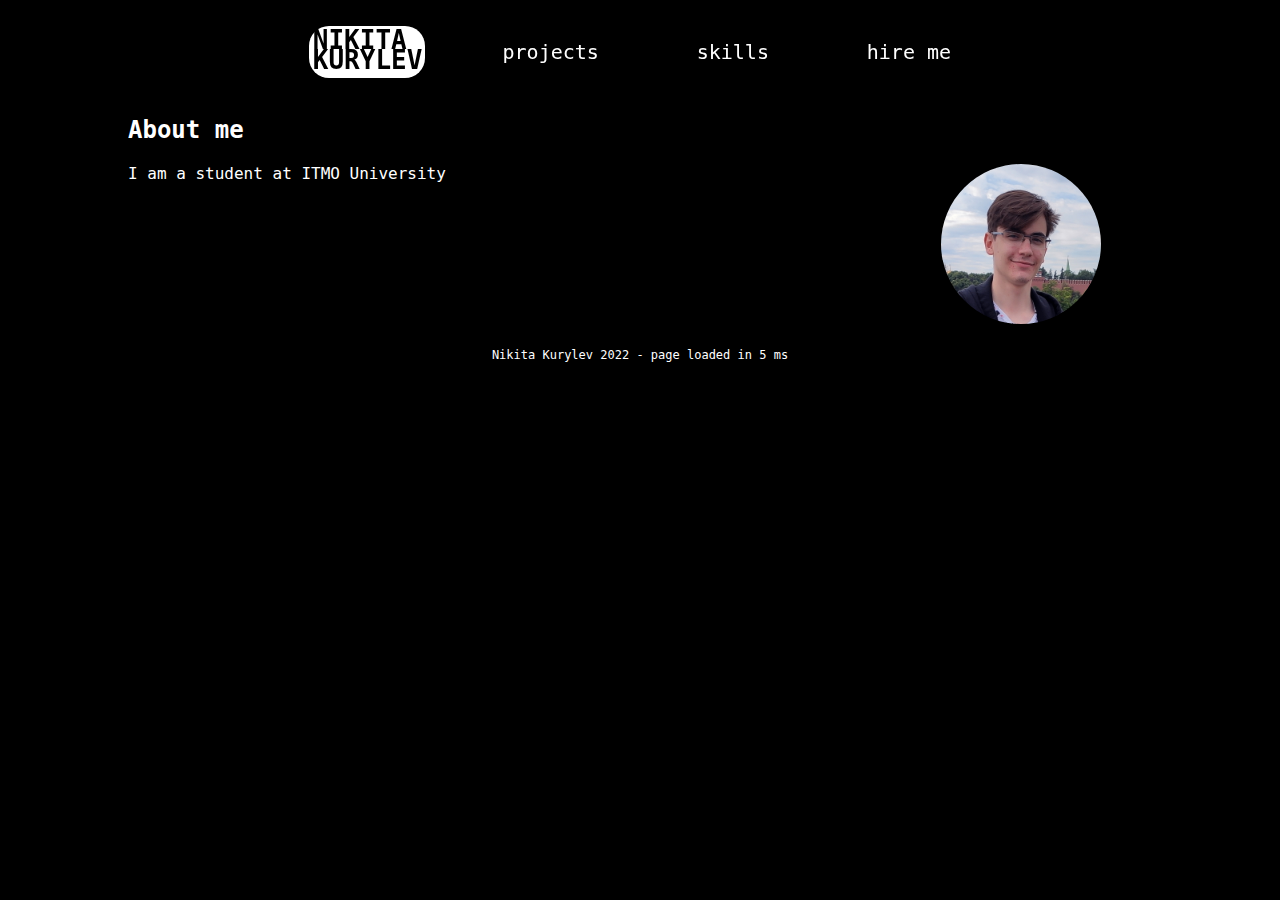
==== index.html @ 056c4a72 "feat: add favicon" ====
<!DOCTYPE html>
<html lang="en-US">

<head>
    <meta charset="utf-8">
    <meta name="viewport" content="width=device-width, initial-scale=1.0">
    <link href="style.css" rel="stylesheet" type="text/css">
    <title>Nikita Kurylev</title>
    <script src = "scripts/loadtime.js"></script>
    <script src="scripts/headroom.js"></script>
    <script src="scripts/header.js"></script>
    <link rel="apple-touch-icon" sizes="180x180" href="/apple-touch-icon.png">
    <link rel="icon" type="image/png" sizes="32x32" href="/favicon-32x32.png">
    <link rel="icon" type="image/png" sizes="16x16" href="/favicon-16x16.png">
    <link rel="manifest" href="/site.webmanifest">
</head>

<body>
    <header>
        <nav>
            <ul>
                <li id="/index.html" class="menu"><a class="title" href="index.html">Nikita<br>Kurylev</a></li>
                <li id="/projects.html" class="menu"><a href="projects.html">projects</a></li>
                <li id="/skills.html" class="menu"><a href="skills.html">skills</a></li>
                <li id="/hire.html" class="menu"><a href="hire.html">hire me</a></li>
            </ul>
        </nav>
    </header>
    <main>
        <section id="about" class="about">
            <h2>About me</h2>
            <p>
                <img class="portrait" src="images/pic.jpg">
                I am a student at ITMO University
            </p>
        </section>
    <footer id="footer">
        Nikita Kurylev 2022
    </footer>
</body>

</html>
---- style.css ----
html {
  font-family: monospace
}

body {
  background-color: black;
  color: white;
  font-size: large;
}

main {
  width: 80vw;
  margin: auto;
}

header {
  text-align: center;
  position: sticky;
  top: 0em;
  padding-top: 0.1em;
  padding-bottom: 0.1em;
  background-image: linear-gradient(180deg, black, rgba(0, 0, 0, 0));
  z-index:1;
}

a {
  color: #0F0;
}

nav {
  max-width: 50em;
  margin: auto;
}

nav ul {
  padding: 0 5%;
  white-space: nowrap;
  display: flex;
  justify-content: space-between;
}

nav li {
  vertical-align: middle;
}

nav .menu {
  display: inline-block;
  margin: auto;
  padding: 0.2em;
  font-size: x-large;
}

nav .current {
  display: inline-block;
  width: 15%;
  margin: 0 4%;
  padding: 0.2em;
  font-size: x-large;
  background-color: white;
  font-weight: bold;
  border-radius: 1em;
}

nav .menu a {
  text-shadow: black 0em 0em 0.75em;
  color: white;
  text-decoration: none;
}

nav .current a {
  color: black;
  text-decoration: none;
}

nav li a:hover {
  text-shadow: none;
  color: black;
  background-color: white;
  font-weight: bolder;
}

nav .title {
  display: inline-block;
  font-size: xx-large;
  text-align: left;
  font-weight: bold;
  line-height: 0.8em;
  text-transform: uppercase;
}

footer {
  text-align: center;
  font-size: small;
  padding-top: 2em;
}

.about {
  overflow: hidden;
}

.portrait {
  float: right;
  width: 10em;
  border-radius: 50%;
  margin-right: 5%;
}

.todo {
  border: solid;
  border-width: 2px;
  border-radius: 1em;
  padding: 0.5em;
  margin: 0.5em;
  width: fit-content;
  font-weight: bolder;
}

.grid {
  margin: 0 auto;
}

.grid-item {
  border-radius: 1em;
  border: solid;
  border-width: 2px;
  border-color: gray;
  color: lightgray;
  margin: 0.5em;
  overflow: hidden;
  width: 315px;
  padding: 12.5px;
}

.grid-item a img {
  border-radius: 1em;
  display: block;
  margin: auto;
}

.headroom {
  will-change: transform;
  transition: transform 200ms linear;
}
.headroom--pinned {
  transform: translateY(0%);
}
.headroom--unpinned {
  transform: translateY(-100%);
}
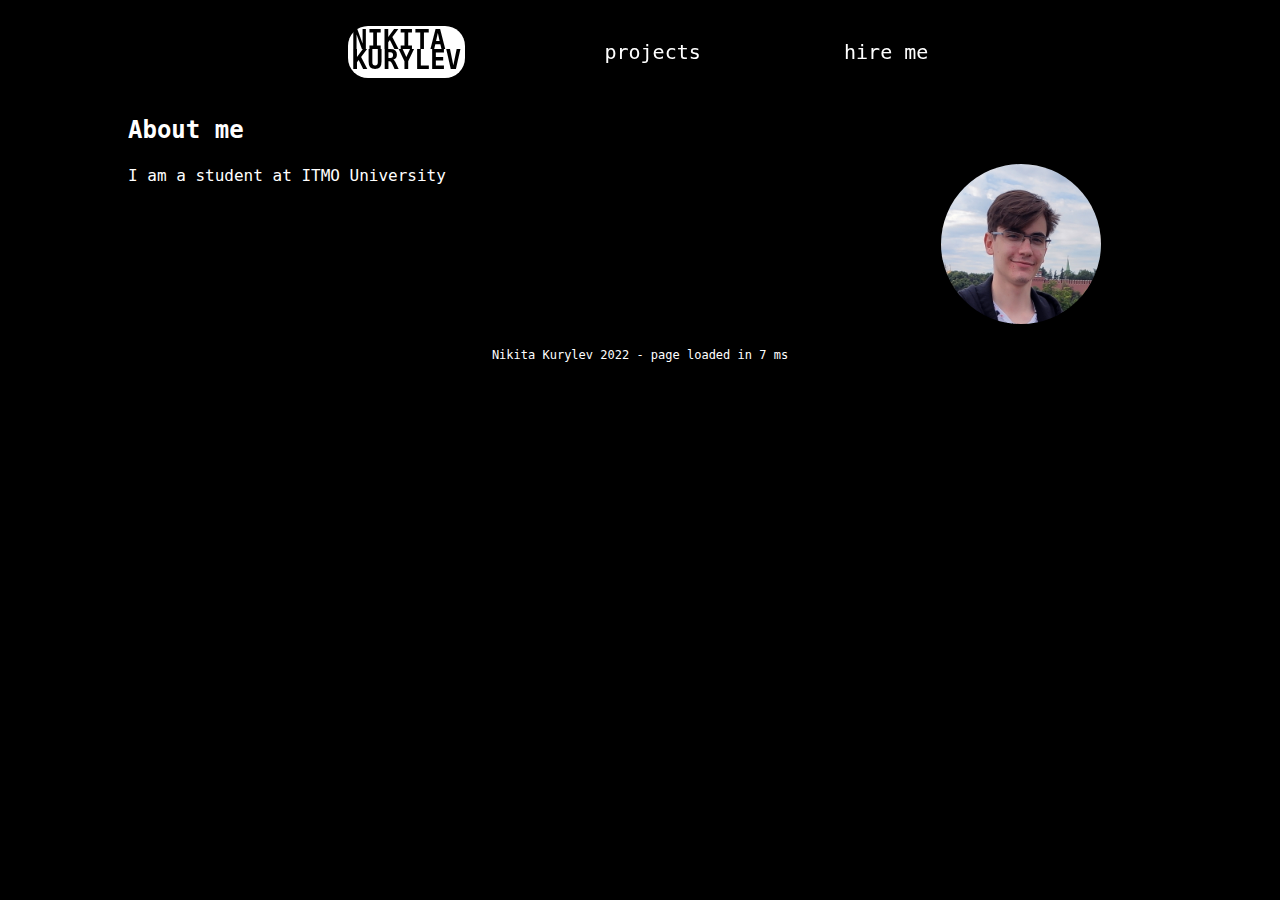
==== commit 3dd232cd: "feat: various small changes" ====
--- a/index.html
+++ b/index.html
@@ -21,7 +21,6 @@
             <ul>
                 <li id="/index.html" class="menu"><a class="title" href="index.html">Nikita<br>Kurylev</a></li>
                 <li id="/projects.html" class="menu"><a href="projects.html">projects</a></li>
-                <li id="/skills.html" class="menu"><a href="skills.html">skills</a></li>
                 <li id="/hire.html" class="menu"><a href="hire.html">hire me</a></li>
             </ul>
         </nav>
--- a/style.css
+++ b/style.css
@@ -37,6 +37,7 @@
   white-space: nowrap;
   display: flex;
   justify-content: space-between;
+  flex-wrap: wrap;
 }
 
 nav li {
@@ -52,8 +53,7 @@
 
 nav .current {
   display: inline-block;
-  width: 15%;
-  margin: 0 4%;
+  margin: auto;
   padding: 0.2em;
   font-size: x-large;
   background-color: white;
@@ -146,4 +146,7 @@
 }
 .headroom--unpinned {
   transform: translateY(-100%);
+}
+p {
+  line-height: 1.5em;
 }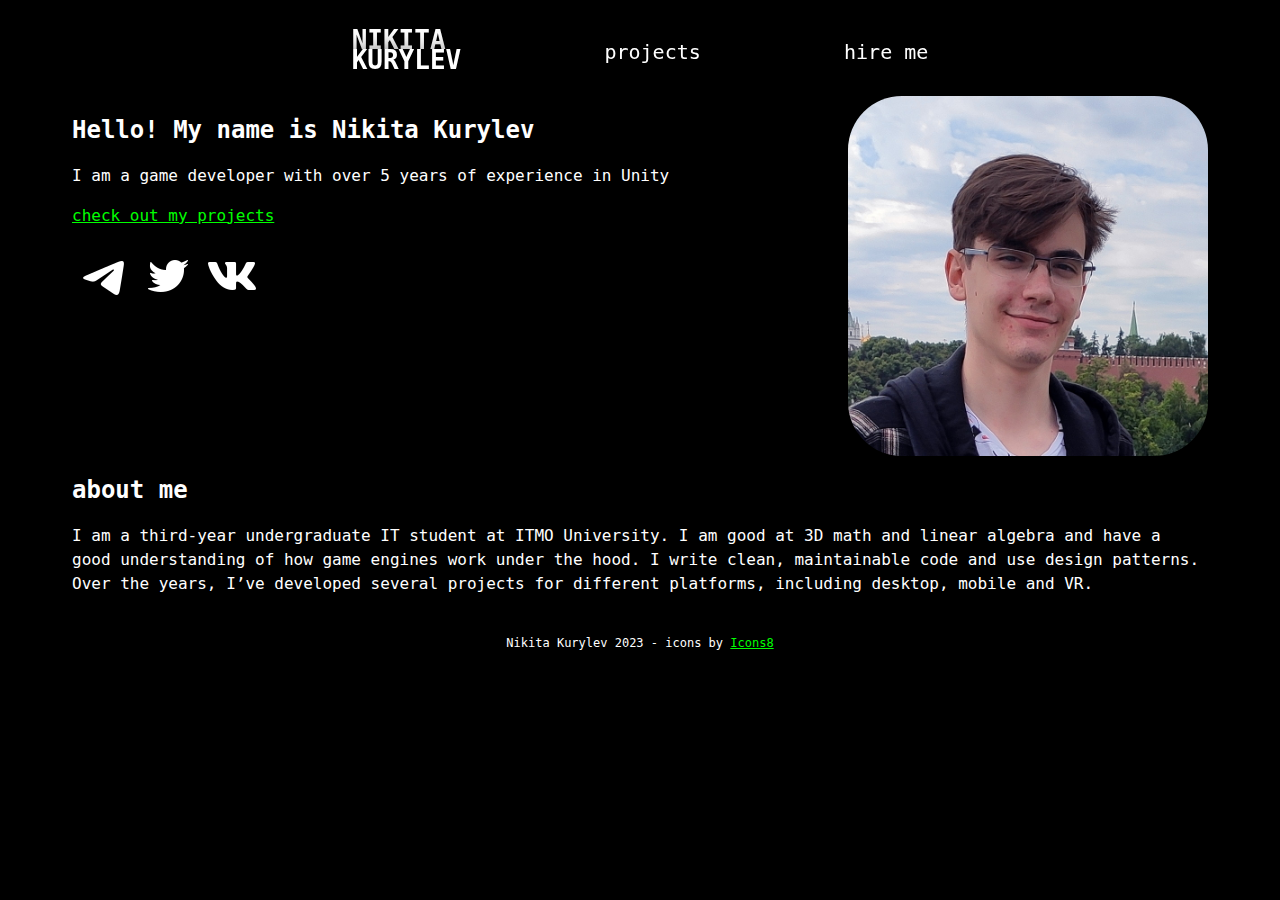
==== commit 18a39b5a: "feat: major design changes" ====
--- a/index.html
+++ b/index.html
@@ -6,7 +6,6 @@
     <meta name="viewport" content="width=device-width, initial-scale=1.0">
     <link href="style.css" rel="stylesheet" type="text/css">
     <title>Nikita Kurylev</title>
-    <script src = "scripts/loadtime.js"></script>
     <script src="scripts/headroom.js"></script>
     <script src="scripts/header.js"></script>
     <link rel="apple-touch-icon" sizes="180x180" href="/apple-touch-icon.png">
@@ -27,15 +26,34 @@
     </header>
     <main>
         <section id="about" class="about">
-            <h2>About me</h2>
-            <p>
-                <img class="portrait" src="images/pic.jpg">
-                I am a student at ITMO University
+            <div>
+                <h2>Hello! My name is Nikita Kurylev</h2>
+                <p>
+                    I am a game developer with over 5 years of experience in Unity
+                </p>
+                <p><a href="projects.html">check out my projects</a></p>
+                <div class="contacts">
+                    <a href="https://t.me/Nikita_Kurylev" target="_blank"><img
+                            src="images/icons8-telegram-app-48.png"></a>
+                    <a href="https://twitter.com/NikitaKurylev" target="_blank"><img
+                            src="images/icons8-twitter-48.png"></a>
+                    <a href="https://vk.com/kurilevnikita" target="_blank"><img src="images/icons8-vk-48.png"></a>
+                </div>
+
+            </div>
+            <img class="portrait" src="images/pic.jpg">
+        </section>
+        <section>
+            <h2>about me</h2>
+            <p>I am a third-year undergraduate IT student at ITMO University. I
+                am good at 3D math and linear algebra and have a good understanding of how game engines work
+                under the hood. I write clean, maintainable code and use design patterns. Over the years, I’ve
+                developed several projects for different platforms, including desktop, mobile and VR.
             </p>
         </section>
-    <footer id="footer">
-        Nikita Kurylev 2022
-    </footer>
+        <footer id="footer">
+            Nikita Kurylev 2023 - icons by <a target="_blank" href="https://icons8.com">Icons8</a>
+        </footer>
 </body>
 
 </html>--- a/style.css
+++ b/style.css
@@ -9,8 +9,9 @@
 }
 
 main {
-  width: 80vw;
+  width: auto;
   margin: auto;
+  padding: 0 5vw;
 }
 
 header {
@@ -95,14 +96,21 @@
 }
 
 .about {
+  display: flex;
+  justify-content: space-between;
   overflow: hidden;
 }
 
+.about div{
+  margin-right: 1em;
+}
+
 .portrait {
-  float: right;
-  width: 10em;
-  border-radius: 50%;
-  margin-right: 5%;
+  height: 40vh;
+  width: 40vh;
+  max-width: 40vw;
+  max-height: 40vw;
+  border-radius: 15%;
 }
 
 .todo {
@@ -149,4 +157,11 @@
 }
 p {
   line-height: 1.5em;
+}
+.contacts {
+  display: flex;
+  justify-content:left;
+}
+.contacts img{
+  margin: 0.5em;
 }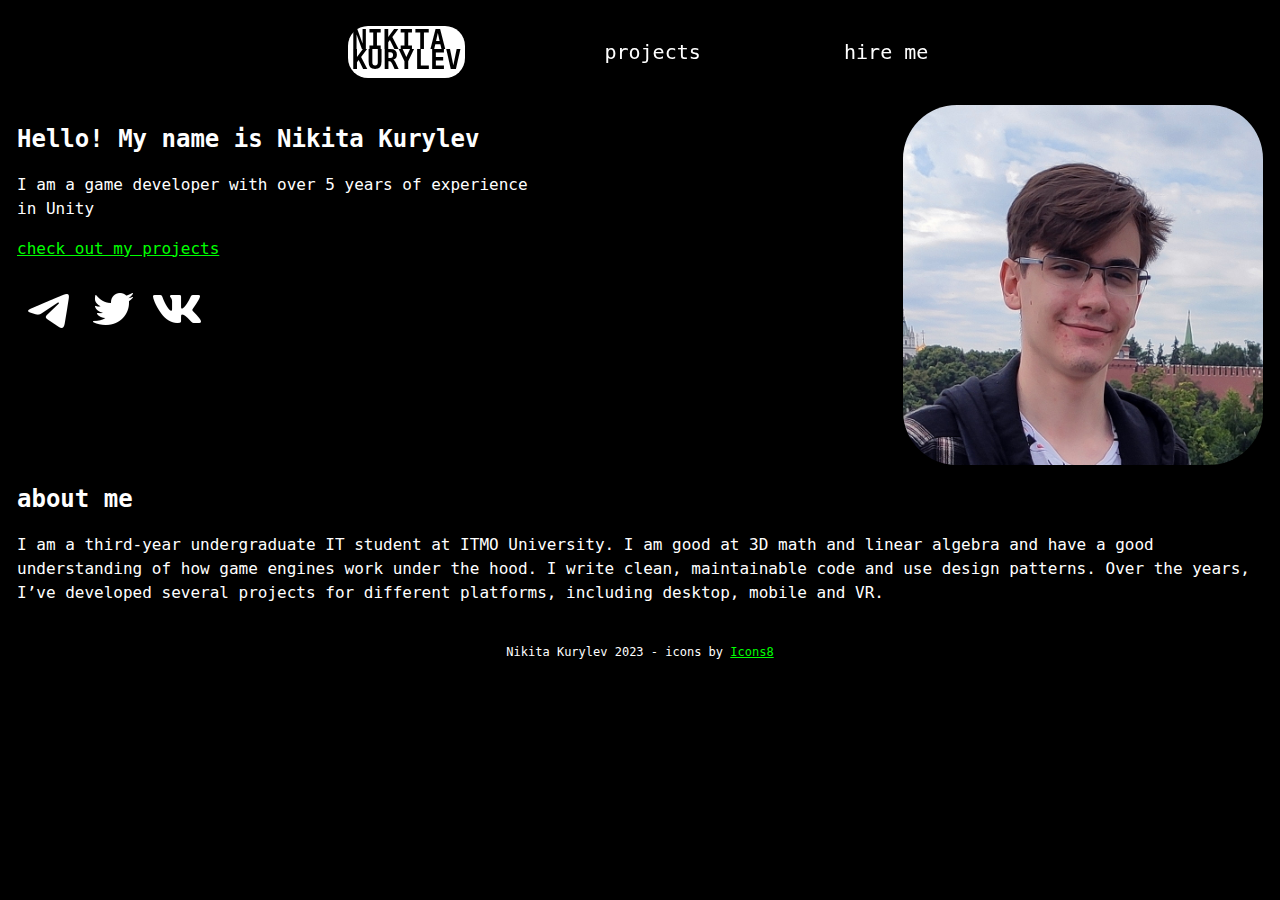
==== commit 92a4814c: "feat: improve design" ====
--- a/index.html
+++ b/index.html
@@ -8,6 +8,7 @@
     <title>Nikita Kurylev</title>
     <script src="scripts/headroom.js"></script>
     <script src="scripts/header.js"></script>
+    <script src="scripts/currentPage.js"></script>
     <link rel="apple-touch-icon" sizes="180x180" href="/apple-touch-icon.png">
     <link rel="icon" type="image/png" sizes="32x32" href="/favicon-32x32.png">
     <link rel="icon" type="image/png" sizes="16x16" href="/favicon-16x16.png">
--- a/style.css
+++ b/style.css
@@ -9,9 +9,9 @@
 }
 
 main {
-  width: auto;
+  max-width: 150vh;
+  padding: 1vh;
   margin: auto;
-  padding: 0 5vw;
 }
 
 header {
@@ -102,7 +102,7 @@
 }
 
 .about div{
-  margin-right: 1em;
+  max-width: 40vw;
 }
 
 .portrait {
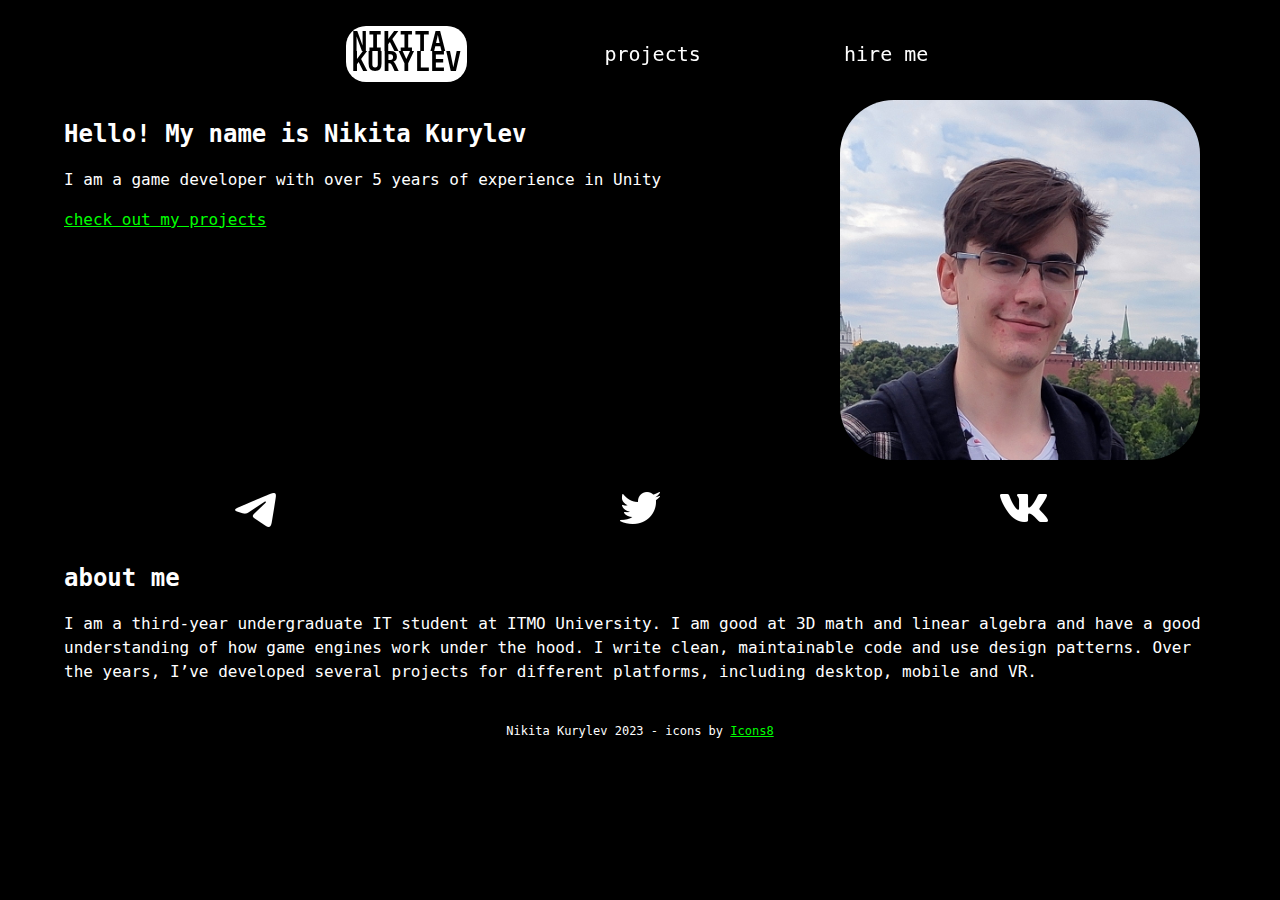
==== commit 2a088949: "fix: minor ui changes" ====
--- a/index.html
+++ b/index.html
@@ -33,18 +33,20 @@
                     I am a game developer with over 5 years of experience in Unity
                 </p>
                 <p><a href="projects.html">check out my projects</a></p>
-                <div class="contacts">
-                    <a href="https://t.me/Nikita_Kurylev" target="_blank"><img
-                            src="images/icons8-telegram-app-48.png"></a>
-                    <a href="https://twitter.com/NikitaKurylev" target="_blank"><img
-                            src="images/icons8-twitter-48.png"></a>
-                    <a href="https://vk.com/kurilevnikita" target="_blank"><img src="images/icons8-vk-48.png"></a>
-                </div>
-
             </div>
             <img class="portrait" src="images/pic.jpg">
         </section>
         <section>
+            <p>
+                <div class="contacts">
+            <a href="https://t.me/Nikita_Kurylev" target="_blank"><img
+                    src="images/icons8-telegram-app-48.png"></a>
+            <a href="https://twitter.com/NikitaKurylev" target="_blank"><img
+                    src="images/icons8-twitter-48.png"></a>
+            <a href="https://vk.com/kurilevnikita" target="_blank"><img src="images/icons8-vk-48.png"></a>
+        </div>
+    </p>
+    <section>
             <h2>about me</h2>
             <p>I am a third-year undergraduate IT student at ITMO University. I
                 am good at 3D math and linear algebra and have a good understanding of how game engines work
--- a/style.css
+++ b/style.css
@@ -9,9 +9,9 @@
 }
 
 main {
-  max-width: 150vh;
-  padding: 1vh;
   margin: auto;
+  max-width: 120vh;
+  min-width: 90vw;
 }
 
 header {
@@ -48,14 +48,14 @@
 nav .menu {
   display: inline-block;
   margin: auto;
-  padding: 0.2em;
+  padding: 0.3em;
   font-size: x-large;
 }
 
 nav .current {
   display: inline-block;
   margin: auto;
-  padding: 0.2em;
+  padding: 0.3em;
   font-size: x-large;
   background-color: white;
   font-weight: bold;
@@ -99,10 +99,7 @@
   display: flex;
   justify-content: space-between;
   overflow: hidden;
-}
-
-.about div{
-  max-width: 40vw;
+  padding-right: 1em;
 }
 
 .portrait {
@@ -160,7 +157,7 @@
 }
 .contacts {
   display: flex;
-  justify-content:left;
+  justify-content:space-around;
 }
 .contacts img{
   margin: 0.5em;
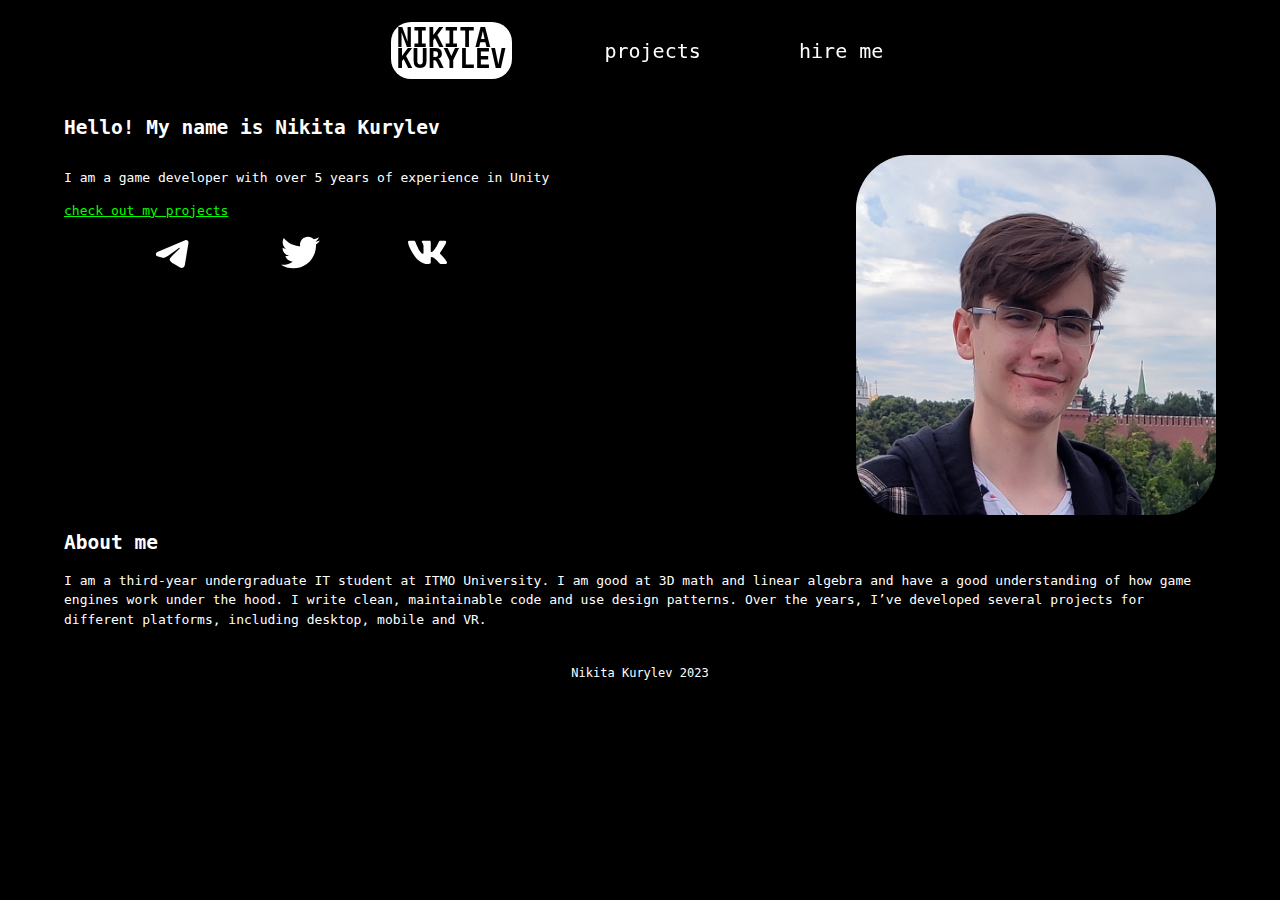
==== commit a3cc867b: "feat: update icons" ====
--- a/index.html
+++ b/index.html
@@ -26,37 +26,37 @@
         </nav>
     </header>
     <main>
+        <h2>Hello! My name is Nikita Kurylev</h2>
         <section id="about" class="about">
             <div>
-                <h2>Hello! My name is Nikita Kurylev</h2>
                 <p>
                     I am a game developer with over 5 years of experience in Unity
                 </p>
                 <p><a href="projects.html">check out my projects</a></p>
+                <div class="contacts">
+                    <a href="https://t.me/Nikita_Kurylev" target="_blank"><img src="images/telegram-svgrepo-com.svg"></a>
+                    <a href="https://twitter.com/NikitaKurylev" target="_blank"><img
+                            src="images/twitter-svgrepo-com.svg"></a>
+                    <a href="https://vk.com/kurilevnikita" target="_blank"><img src="images/vk-svgrepo-com.svg"></a>
+                </div>
             </div>
             <img class="portrait" src="images/pic.jpg">
         </section>
         <section>
             <p>
-                <div class="contacts">
-            <a href="https://t.me/Nikita_Kurylev" target="_blank"><img
-                    src="images/icons8-telegram-app-48.png"></a>
-            <a href="https://twitter.com/NikitaKurylev" target="_blank"><img
-                    src="images/icons8-twitter-48.png"></a>
-            <a href="https://vk.com/kurilevnikita" target="_blank"><img src="images/icons8-vk-48.png"></a>
-        </div>
-    </p>
-    <section>
-            <h2>about me</h2>
-            <p>I am a third-year undergraduate IT student at ITMO University. I
-                am good at 3D math and linear algebra and have a good understanding of how game engines work
-                under the hood. I write clean, maintainable code and use design patterns. Over the years, I’ve
-                developed several projects for different platforms, including desktop, mobile and VR.
+
             </p>
-        </section>
-        <footer id="footer">
-            Nikita Kurylev 2023 - icons by <a target="_blank" href="https://icons8.com">Icons8</a>
-        </footer>
+            <section>
+                <h2>About me</h2>
+                <p>I am a third-year undergraduate IT student at ITMO University. I
+                    am good at 3D math and linear algebra and have a good understanding of how game engines work
+                    under the hood. I write clean, maintainable code and use design patterns. Over the years, I’ve
+                    developed several projects for different platforms, including desktop, mobile and VR.
+                </p>
+            </section>
+            <footer id="footer">
+                Nikita Kurylev 2023
+            </footer>
 </body>
 
 </html>--- a/style.css
+++ b/style.css
@@ -5,13 +5,13 @@
 body {
   background-color: black;
   color: white;
-  font-size: large;
 }
 
 main {
   margin: auto;
   max-width: 120vh;
   min-width: 90vw;
+  padding: 0.5em;
 }
 
 header {
@@ -99,7 +99,9 @@
   display: flex;
   justify-content: space-between;
   overflow: hidden;
-  padding-right: 1em;
+}
+.about div {
+  margin-right: 1em;
 }
 
 .portrait {
@@ -108,6 +110,7 @@
   max-width: 40vw;
   max-height: 40vw;
   border-radius: 15%;
+  margin: auto 0;
 }
 
 .todo {
@@ -157,8 +160,8 @@
 }
 .contacts {
   display: flex;
-  justify-content:space-around;
+  justify-content:space-evenly;
 }
 .contacts img{
-  margin: 0.5em;
+  width: 3em;
 }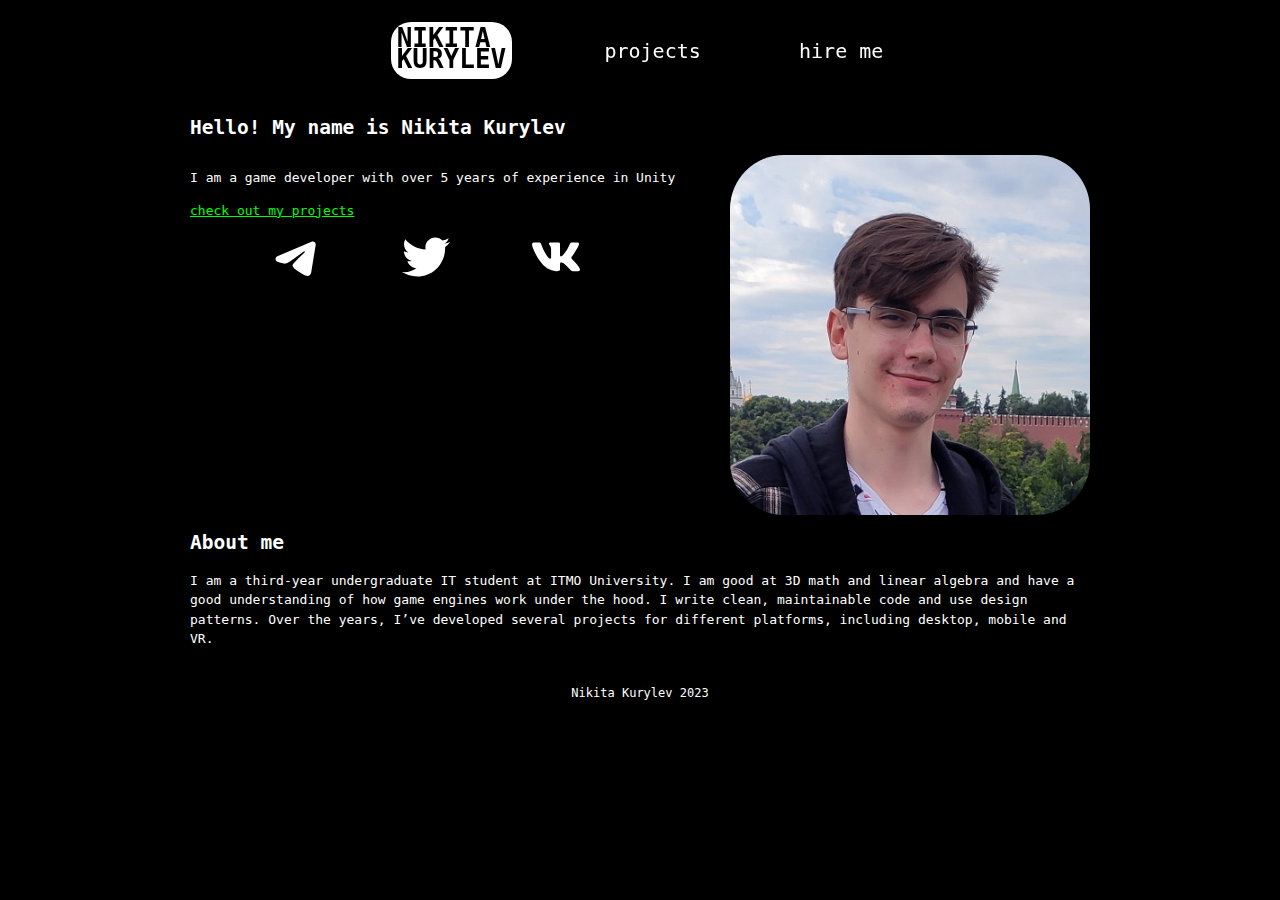
==== commit 2f104e76: "feat: minor design changes" ====
--- a/index.html
+++ b/index.html
@@ -25,7 +25,7 @@
             </ul>
         </nav>
     </header>
-    <main>
+    <main class="text">
         <h2>Hello! My name is Nikita Kurylev</h2>
         <section id="about" class="about">
             <div>
--- a/style.css
+++ b/style.css
@@ -9,8 +9,6 @@
 
 main {
   margin: auto;
-  max-width: 120vh;
-  min-width: 90vw;
   padding: 0.5em;
 }
 
@@ -163,5 +161,8 @@
   justify-content:space-evenly;
 }
 .contacts img{
-  width: 3em;
+  width: 48px;
+}
+.text {
+  max-width: 100vh;
 }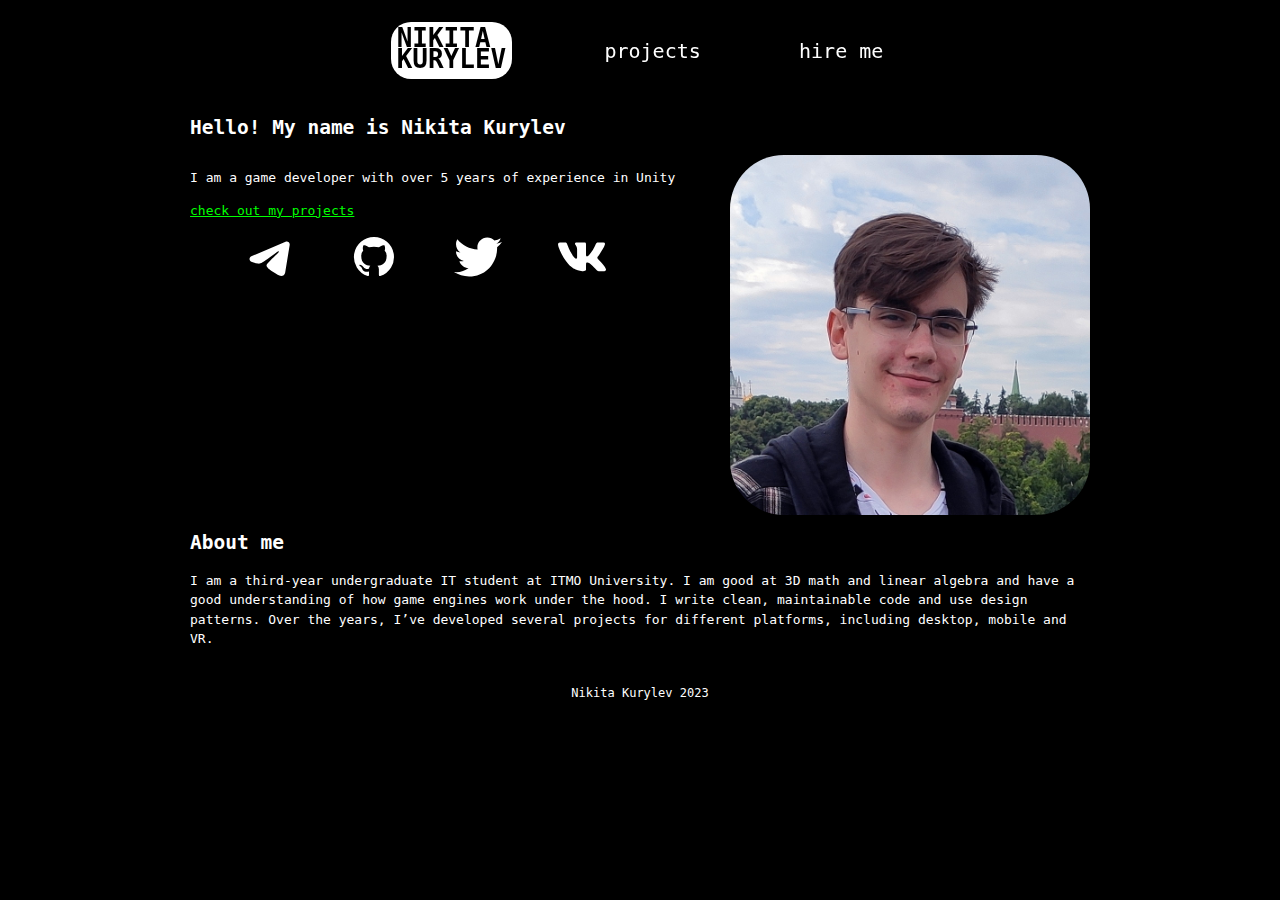
==== commit c908eda7: "feat: add github link" ====
--- a/index.html
+++ b/index.html
@@ -35,6 +35,7 @@
                 <p><a href="projects.html">check out my projects</a></p>
                 <div class="contacts">
                     <a href="https://t.me/Nikita_Kurylev" target="_blank"><img src="images/telegram-svgrepo-com.svg"></a>
+                    <a href="https://github.com/nikitakurylev" target="_blank"><img src="images/github-svgrepo-com.svg"></a>
                     <a href="https://twitter.com/NikitaKurylev" target="_blank"><img
                             src="images/twitter-svgrepo-com.svg"></a>
                     <a href="https://vk.com/kurilevnikita" target="_blank"><img src="images/vk-svgrepo-com.svg"></a>
